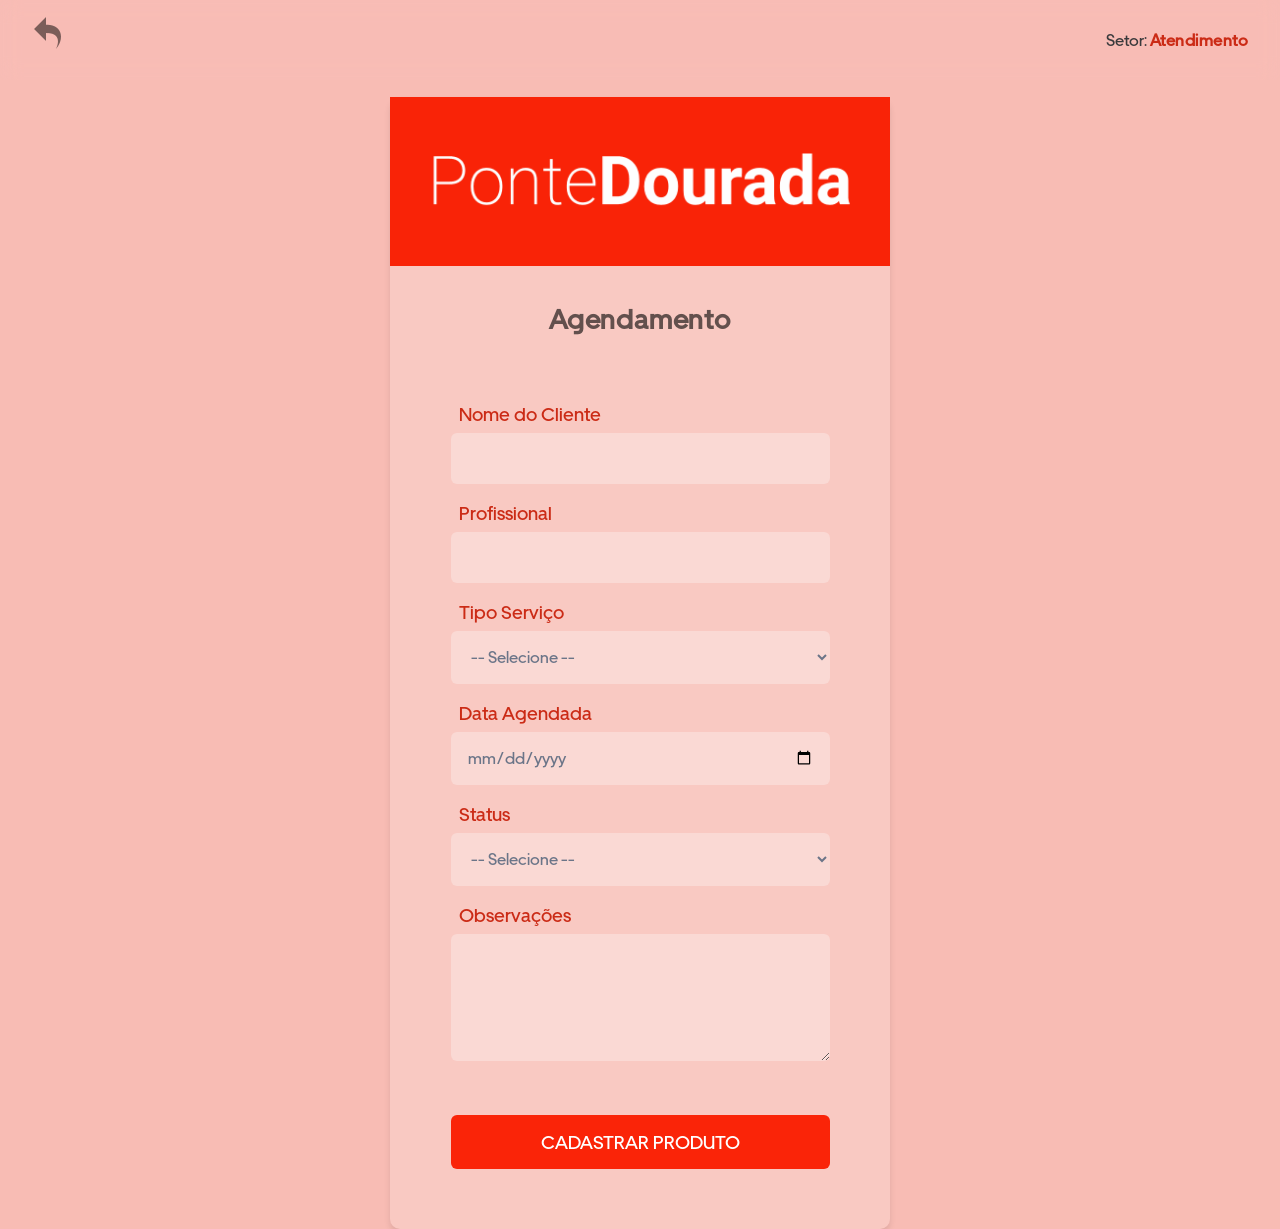
==== src/atendimento/agendamento.html @ b4a90b07 "Add files via upload sistema-teste criado" ====
<!DOCTYPE html>
<html lang="pt-br">
<head>
    <meta charset="UTF-8">
    <meta name="viewport" content="width=device-width, initial-scale=1.0">
    <title>Agendamentos</title>
    <link rel="stylesheet" href="../estilos/style_cadastros.css">
    <style>
        body {
            font-family: 'Uber', Arial, sans-serif;
            /* background-image: linear-gradient(230deg, #FDA69B, #FAFAFC); */
            background-color: #f8bcb4;
            display: flex;
            flex-direction: column;
            justify-content: center;
            align-items: center;
            height: 100vh;
            height: 100dvh;
            padding-top: 410px;
        }
    </style>
</head>

<body class="fade-in-pagina">

    <div class="header">
        <a href="home_atendente.html"><img src="../imagem/voltar.png" class="seta-voltar" alt="seta" title="Voltar"></a>
        <p>Setor: <span class="tipo-acesso">Atendimento</span></p>
    </div>

    <div class="fundo">

        <!-- <div class="margemsegura2"></div> -->

        <div class="container">
            <img src='../imagem/logo/1.png' alt="logo">
            
            <h1 class="titulo">Agendamento</h1>

            <form onsubmit="event.preventDefault(); cadastrar();">
                <label>Nome do Cliente</label>
                <input type="text" id="nomeCliente" required>

                <label>Profissional</label>
                <input type="text" id="profissional" required>

                <label>Tipo Serviço</label>                
                <select name="#" id="tipoServ">
                    <option value="default">-- Selecione --</option>
                    <option value="clinico">Clínico</option>
                    <option value="enfermagem">Enfermagem</option>
                    <option value="acompanhante">Acompanhante</option>
                </select>

                <label>Data Agendada</label>
                <input type="date" id="dataAgendada" required>

                <label>Status</label>                
                <select name="#" id="statusAgend">
                    <option value="default">-- Selecione --</option>
                    <option value="confirmado">Confirmado</option>
                    <option value="aconfirmar">A confirmar</option>
                </select>

                <label>Observações</label>
                <textarea type="text" id="observacao" cols="10" rows="5" required></textarea>

                <input type="submit" value=" CADASTRAR PRODUTO ">
                
            </form>
            
        </div>
    
    </div>

    <dialog id="msg">
        <!-- <p>Acesso ao Painel de Controle liberado</p> -->
        <h3>Agendamento concluído</h3>
        <input type="submit" id="ok" value="Ok" onsubmit="event.preventDefault(); proximaTela();"></input>
    </dialog>

    <script>

        function cadastrar() {

            const modal = document.getElementById('msg');
            const btnFechar = document.getElementById('ok');

            modal.showModal();
            btnFechar.onclick = () => proximaTela();

        }

        function proximaTela() {
            //window.location.reload();
            setTimeout(function () {
                window.location.href = 'home_atendente.html';
            }, 100);
        }

    </script>
    
</body>
</html>
---- src/estilos/style_cadastros.css ----
@font-face {
    font-family: 'Uber';
    src: url('/src/fontes/UberMoveMedium.otf') format('opentype');
    font-display: swap;
    /* melhora carregamento no Safari */
}

@media (max-width: 767px) {

    img {
        max-width: 370px;
        margin-bottom: 20px;
    }

    .fundo {
        max-width: 370px;
    }

    h3 {
        font-size: 1.2rem;
    }

    .header img {
        width: 28px;
    }

    form {
        padding-inline: 30px;
    }

}

@media (min-width: 768px) {

    img {
        max-width: 500px;
        margin-bottom: 20px;
    }

    .fundo {
        max-width: 500px;
    }

    h3 {
        font-size: 1.4rem;
    }

    .header img {
        width: 32px;
    }

    form {
        padding-inline: 60px;
    }

}

* {
    margin: 50;
    padding: 50;
    box-sizing: border-box;
}

/*
body {
    O style de body fica em cada html linkado a este arquivo css
} */

.header {
    /* background-color: #f8bcb4; */
    background: rgba(247, 191, 191, 0.1);
    -webkit-backdrop-filter: blur(10px);
    backdrop-filter: blur(10px);
    position: fixed;
    top: 0;
    left: 0;
    width: 100%;
    z-index: 1000;
    display: flex;
    align-items: center;
    justify-content: space-between;
    height: 80px;
    padding-inline: 32px;
}

/* .header img {
    width: 28px;
} */

.seta-voltar {
    margin-top: 10px;
    opacity: 0.5;
}

.fundo {
    /* margin-top: 25%; */
    background: rgba(250, 250, 250, 0.2);
    box-shadow: 0 4px 6px rgba(0, 0, 0, 0.1);
    border-radius: 10px;
}

.container {
    display: flex;
    align-items: center;
    flex-direction: column;
}

form {
    /* padding-inline: 60px; */
    padding-bottom: 20px;
}

label {
    display: block;
    text-align: left;
    font-size: 14pt;
    color: #CB2B16;
    margin: 8px;
}

input[type="text"],

#dtnascicliente,
#prof-tipo,
#prod-tipo,
#descricao,
#tipoServ,
#dataAgendada,
#observacao,
#statusAgend,

input[type="password"] {
    font-family: 'Uber';
    width: 100%;
    padding: 16px;
    margin-bottom: 10px;
    border-radius: 6px;
    border: none;
    background-color: rgba(250, 250, 250, 0.3);
    font-size: 12pt;
    color: #6B7588;
}

input[type="submit"] {
    font-family: 'Uber';
    width: 100%;
    padding: 16px;
    background-color: #FA2408;
    color: white;
    border: none;
    border-radius: 6px;
    font-size: 14pt;
    cursor: pointer;
    margin: 40px 0;
}

input[type="submit"]:hover {
    background: #CB2B16;
    cursor: pointer;
    box-sizing: border-box;
}

#msg {
    border: none;
    border-radius: 10px;
    box-shadow: 0 4px 6px rgba(0, 0, 0, 0.1);
    min-width: 320px;
    text-align: center;
    padding: 10px;
}

#msg #ok {
    width: 50%;
    margin: 30px;
}

#ok:hover {
    background-color: #CB2B16;
}

h3 {
    /* font-size: 1.4rem; */
    color: #3A3A3C;
    margin-bottom: 0%;
    padding-inline: 8px;
}

h4 {
    text-align: center;
    color: #FA2408;
    cursor: pointer;
    transition: transform 0.3s ease;
}

h4:hover {
    transform: scale(1.2);
    color: #CB2B16;
}

.titulo {
    letter-spacing: 0.8px;
    font-size: 20pt;
    margin-bottom: 60px;
    opacity: 0.6;
}

p {
    color: #3A3A3C;
    font-size: 1rem;
}

.tipo-acesso {
    color: #CB2B16;
    font-weight: bold;
    letter-spacing: 0.5px;
}
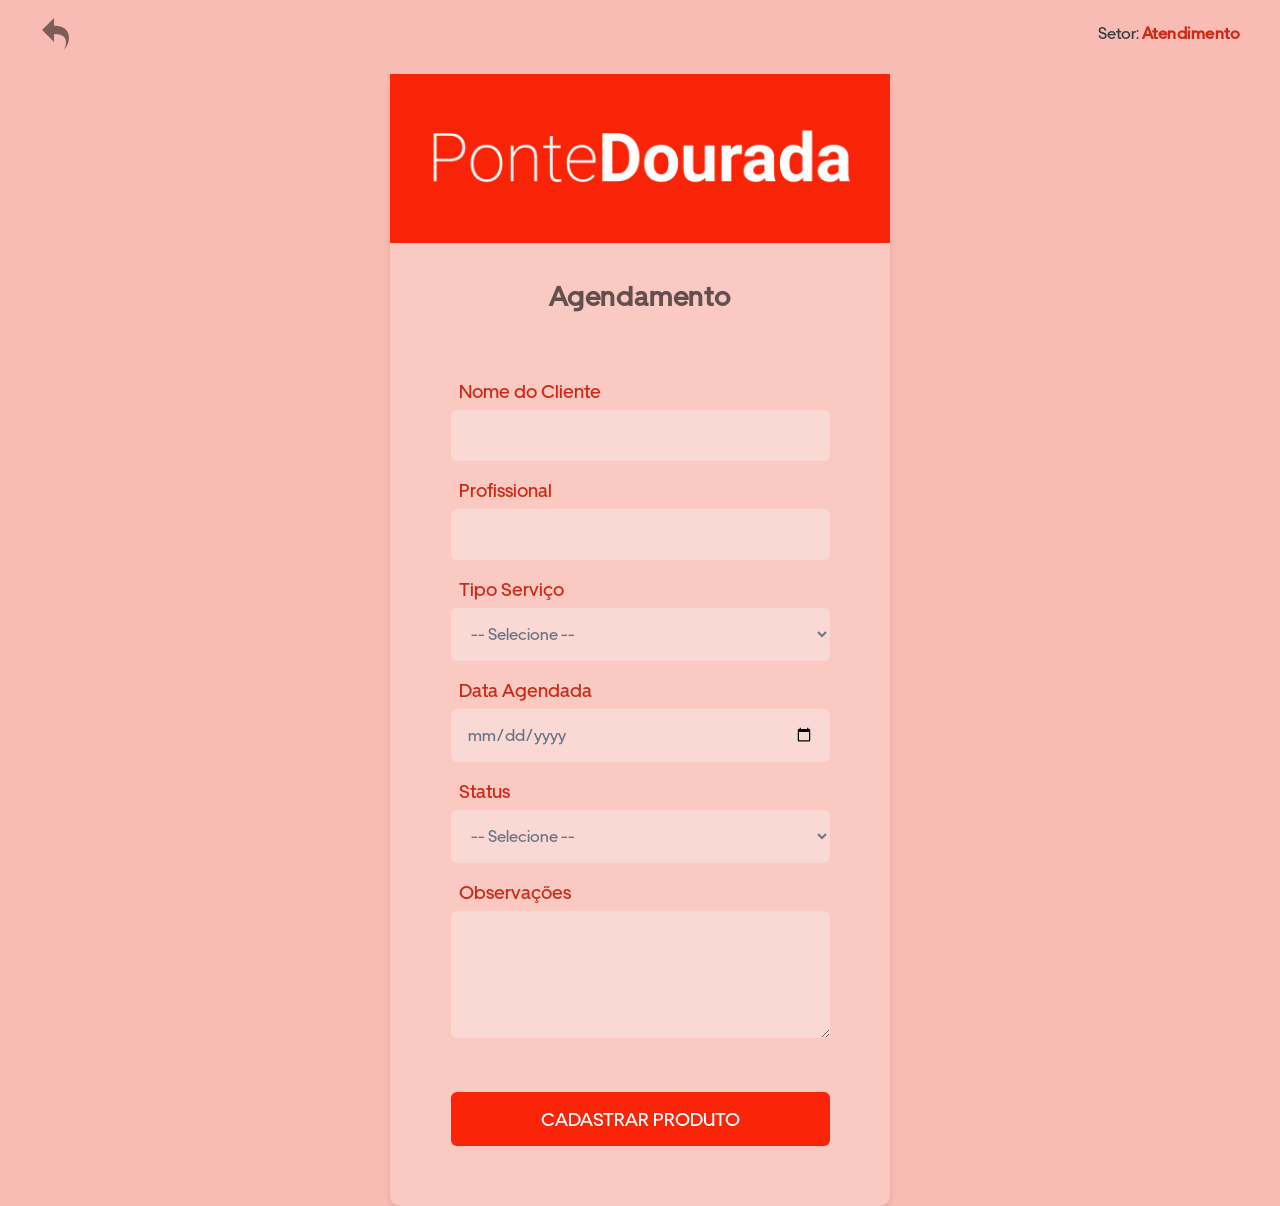
==== commit fc7c87ef: "Add files via upload melhoria no layout" ====
--- a/src/atendimento/agendamento.html
+++ b/src/atendimento/agendamento.html
@@ -5,20 +5,7 @@
     <meta name="viewport" content="width=device-width, initial-scale=1.0">
     <title>Agendamentos</title>
     <link rel="stylesheet" href="../estilos/style_cadastros.css">
-    <style>
-        body {
-            font-family: 'Uber', Arial, sans-serif;
-            /* background-image: linear-gradient(230deg, #FDA69B, #FAFAFC); */
-            background-color: #f8bcb4;
-            display: flex;
-            flex-direction: column;
-            justify-content: center;
-            align-items: center;
-            height: 100vh;
-            height: 100dvh;
-            padding-top: 410px;
-        }
-    </style>
+    
 </head>
 
 <body class="fade-in-pagina">
--- a/src/estilos/style_cadastros.css
+++ b/src/estilos/style_cadastros.css
@@ -1,6 +1,6 @@
 @font-face {
     font-family: 'Uber';
-    src: url('/src/fontes/UberMoveMedium.otf') format('opentype');
+    src: url('../fontes/ubermovemedium.otf') format('opentype');
     font-display: swap;
     /* melhora carregamento no Safari */
 }
@@ -61,13 +61,28 @@
     box-sizing: border-box;
 }
 
-/*
 body {
-    O style de body fica em cada html linkado a este arquivo css
-} */
+    font-family: 'Uber', Arial, sans-serif;
+    /* background-image: linear-gradient(230deg, #FDA69B, #FAFAFC); */
+    background-color: #f8bcb4;
+    display: flex;
+    flex-direction: column;
+    justify-content: top;
+    align-items: center;
+    height: 100vh;
+    height: 100dvh;
+} 
 
 .header {
-    /* background-color: #f8bcb4; */
+    width: 100%;
+    display: flex;
+    justify-content: space-between;
+    height: 80px;
+    padding-inline: 32px;
+}
+
+/* .header {
+    
     background: rgba(247, 191, 191, 0.1);
     -webkit-backdrop-filter: blur(10px);
     backdrop-filter: blur(10px);
@@ -81,11 +96,8 @@
     justify-content: space-between;
     height: 80px;
     padding-inline: 32px;
-}
-
-/* .header img {
-    width: 28px;
 } */
+
 
 .seta-voltar {
     margin-top: 10px;
@@ -130,7 +142,7 @@
 #statusAgend,
 
 input[type="password"] {
-    font-family: 'Uber';
+    font-family: 'Uber', Arial, Helvetica, sans-serif;
     width: 100%;
     padding: 16px;
     margin-bottom: 10px;
@@ -142,7 +154,7 @@
 }
 
 input[type="submit"] {
-    font-family: 'Uber';
+    font-family: 'Uber', Arial, Helvetica, sans-serif;
     width: 100%;
     padding: 16px;
     background-color: #FA2408;
